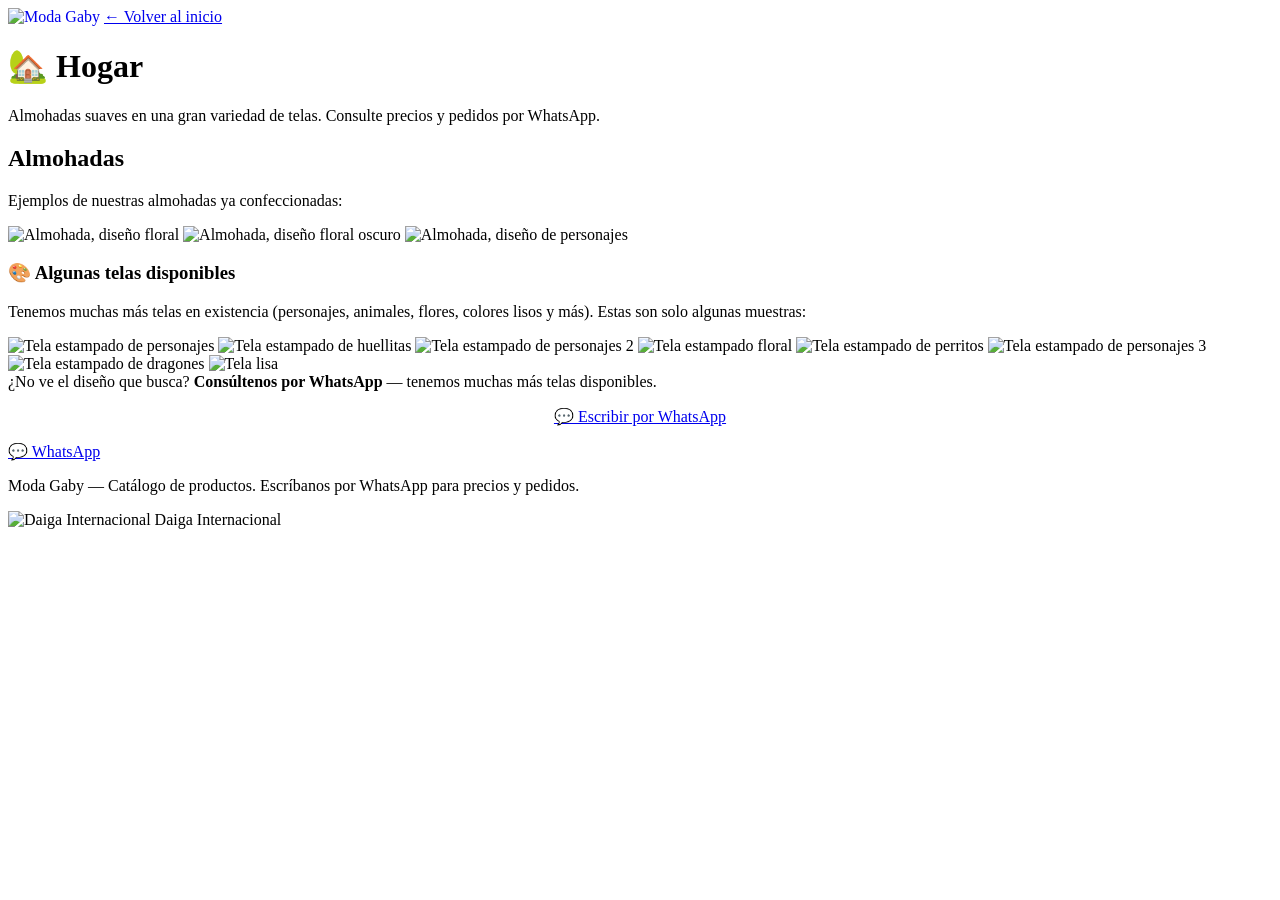
==== hogar.html @ f130ff2a "Add files via upload" ====
<!DOCTYPE html>
<html lang="es">
<head>
<meta charset="UTF-8">
<meta name="viewport" content="width=device-width, initial-scale=1.0">
<title>Moda Gaby — Hogar</title>
<link rel="preconnect" href="https://fonts.googleapis.com">
<link href="https://fonts.googleapis.com/css2?family=Quicksand:wght@500;600;700&display=swap" rel="stylesheet">
<link rel="stylesheet" href="css/style.css">
</head>
<body>

<header class="site-header">
  <a href="index.html" class="logo" style="text-decoration:none;"><img src="img/logo/moda-gaby-logo.png" alt="Moda Gaby"></a>
  <a class="back-link" href="index.html">&larr; Volver al inicio</a>
</header>

<main class="wrap">
  <div class="page-intro">
    <h1>🏡 Hogar</h1>
    <p>Almohadas suaves en una gran variedad de telas. Consulte precios y pedidos por WhatsApp.</p>
  </div>

  <section class="category" id="almohadas">
    <h2>Almohadas</h2>
    <p class="desc">Ejemplos de nuestras almohadas ya confeccionadas:</p>
    <div class="gallery">
      <img src="img/almohadas/almohada_01.jpg" alt="Almohada, diseño floral">
      <img src="img/almohadas/almohada_02.jpg" alt="Almohada, diseño floral oscuro">
      <img src="img/almohadas/almohada_03.jpg" alt="Almohada, diseño de personajes">
    </div>

    <div class="subgroup">
      <h3>🎨 Algunas telas disponibles</h3>
      <p class="desc">Tenemos muchas más telas en existencia (personajes, animales, flores, colores lisos y más). Estas son solo algunas muestras:</p>
      <div class="gallery">
        <img src="img/fabrics/tela_01.jpg" alt="Tela estampado de personajes">
        <img src="img/fabrics/tela_02.jpg" alt="Tela estampado de huellitas">
        <img src="img/fabrics/tela_03.jpg" alt="Tela estampado de personajes 2">
        <img src="img/fabrics/tela_04.jpg" alt="Tela estampado floral">
        <img src="img/fabrics/tela_05.jpg" alt="Tela estampado de perritos">
        <img src="img/fabrics/tela_06.jpg" alt="Tela estampado de personajes 3">
        <img src="img/fabrics/tela_07.jpg" alt="Tela estampado de dragones">
        <img src="img/fabrics/tela_08.jpg" alt="Tela lisa">
      </div>
    </div>

    <div class="note-box">
      ¿No ve el diseño que busca? <strong>Consúltenos por WhatsApp</strong> — tenemos muchas más telas disponibles.
    </div>
    <p style="text-align:center;">
      <a class="whatsapp-inline" href="https://wa.me/50683169550?text=Hola%2C%20vi%20su%20cat%C3%A1logo%20de%20almohadas%20de%20Moda%20Gaby%20y%20me%20interesa%20saber%20m%C3%A1s" target="_blank" rel="noopener">💬 Escribir por WhatsApp</a>
    </p>
  </section>
</main>

<a class="whatsapp-float" href="https://wa.me/50683169550?text=Hola%2C%20vi%20su%20cat%C3%A1logo%20de%20almohadas%20de%20Moda%20Gaby%20y%20me%20interesa%20saber%20m%C3%A1s" target="_blank" rel="noopener">
  💬 WhatsApp
</a>

<footer>
  <p>Moda Gaby — Catálogo de productos. Escríbanos por WhatsApp para precios y pedidos.</p>
  <div class="daiga">
    <img src="img/daiga/daiga-logo.png" alt="Daiga Internacional">
    <span>Daiga Internacional</span>
  </div>
</footer>

</body>
</html>
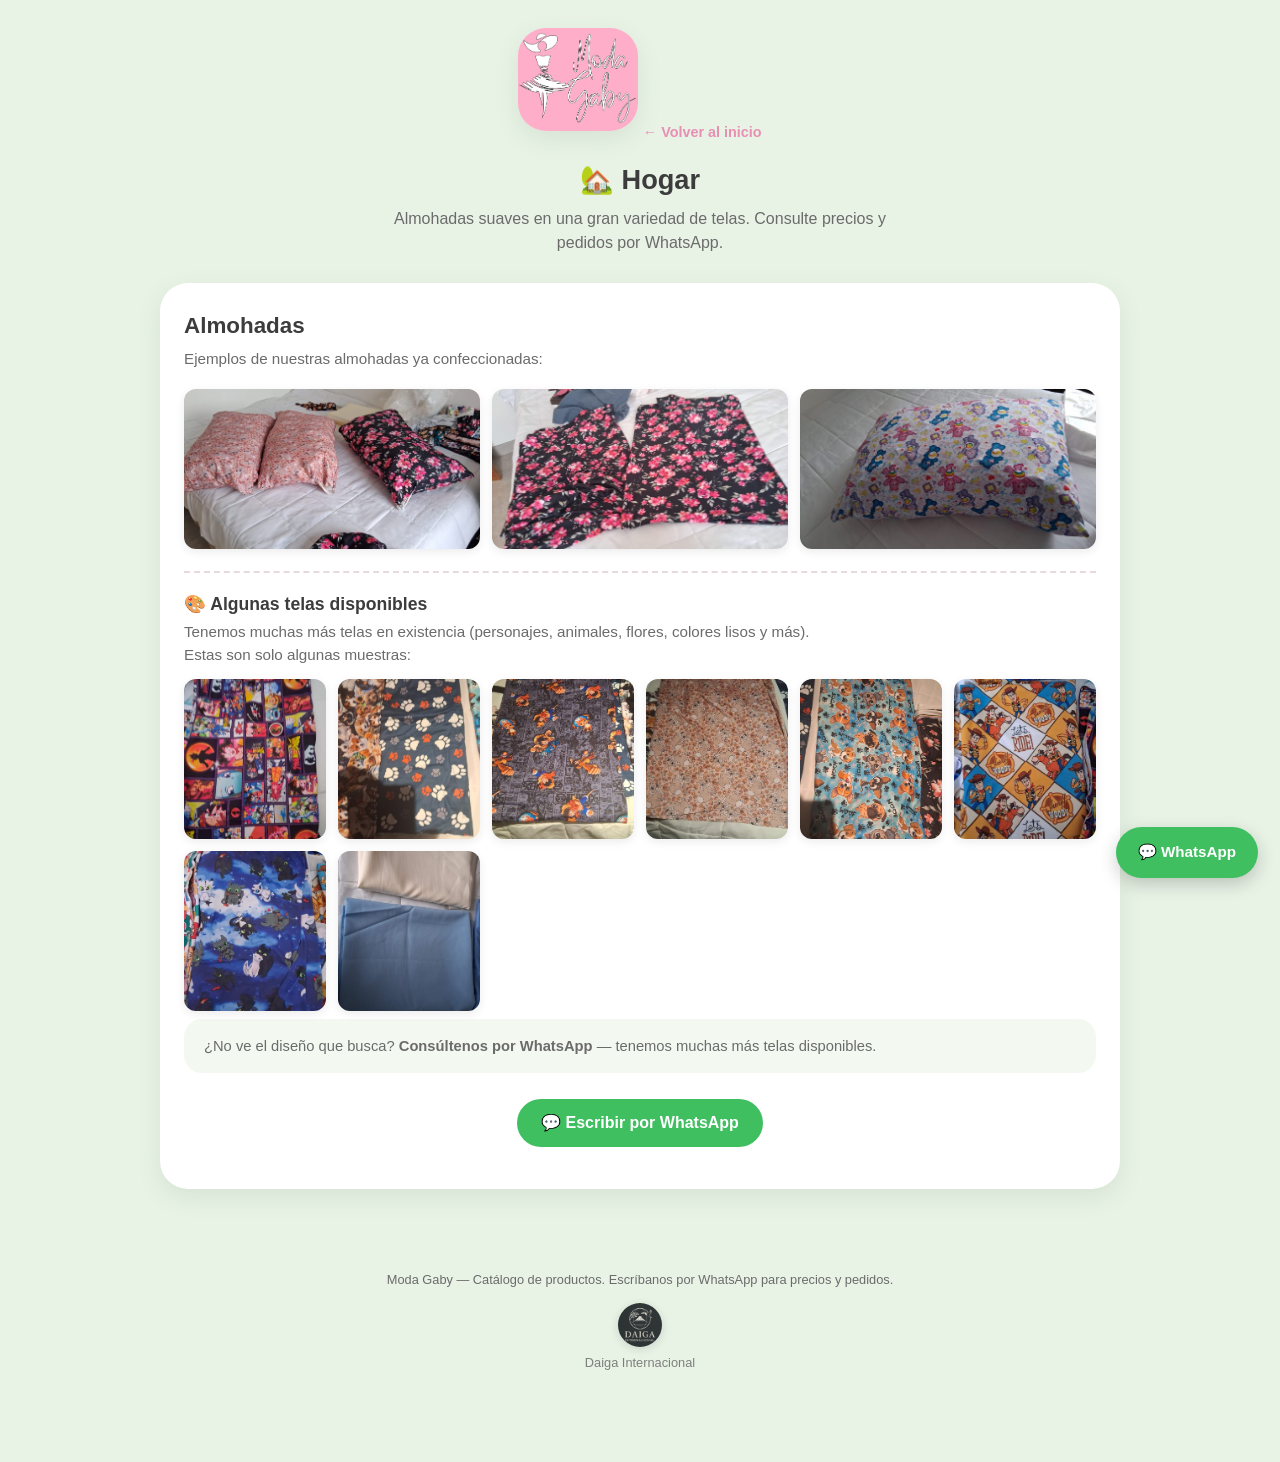
==== commit c208f4e9: "Add files via upload" ====
--- a/hogar.html
+++ b/hogar.html
@@ -10,7 +10,7 @@
 </head>
 <body>
 
-<header class="site-header">
+<header class="site-header compact">
   <a href="index.html" class="logo" style="text-decoration:none;"><img src="img/logo/moda-gaby-logo.png" alt="Moda Gaby"></a>
   <a class="back-link" href="index.html">&larr; Volver al inicio</a>
 </header>
--- a/css/style.css
+++ b/css/style.css
@@ -0,0 +1,280 @@
+:root {
+  --bg: #e8f3e6;
+  --bg-soft: #f3f9f1;
+  --card: #ffffff;
+  --pink: #f5c2d9;
+  --pink-dark: #e88fb3;
+  --text: #3c3c3c;
+  --text-soft: #6b6b6b;
+  --radius-lg: 28px;
+  --radius-md: 18px;
+  --radius-sm: 12px;
+  --shadow: 0 8px 24px rgba(60, 90, 60, 0.10);
+}
+
+* { box-sizing: border-box; }
+
+html { scroll-behavior: smooth; }
+
+body {
+  margin: 0;
+  background: var(--bg);
+  color: var(--text);
+  font-family: 'Quicksand', 'Trebuchet MS', sans-serif;
+  line-height: 1.5;
+}
+
+a { color: inherit; }
+
+img { max-width: 100%; display: block; }
+
+.wrap {
+  max-width: 1000px;
+  margin: 0 auto;
+  padding: 0 20px;
+}
+
+/* ---------- Header ---------- */
+
+.site-header {
+  padding: 28px 0 12px;
+  text-align: center;
+}
+
+.logo {
+  display: inline-block;
+  max-width: 220px;
+  margin: 0 auto 6px;
+  border-radius: var(--radius-lg);
+  overflow: hidden;
+  box-shadow: var(--shadow);
+}
+
+.logo img { width: 100%; }
+
+.site-header.compact .logo {
+  max-width: 120px;
+}
+
+.tagline {
+  color: var(--text-soft);
+  font-size: 1rem;
+  margin: 10px auto 0;
+  max-width: 480px;
+}
+
+.back-link {
+  display: inline-block;
+  margin: 14px 0 0;
+  font-size: 0.9rem;
+  color: var(--pink-dark);
+  text-decoration: none;
+  font-weight: 700;
+}
+.back-link:hover { text-decoration: underline; }
+
+/* ---------- Home hub cards ---------- */
+
+.hub {
+  display: flex;
+  flex-wrap: wrap;
+  gap: 24px;
+  justify-content: center;
+  padding: 30px 0 50px;
+}
+
+.hub-card {
+  background: var(--card);
+  border-radius: var(--radius-lg);
+  box-shadow: var(--shadow);
+  width: 280px;
+  padding: 28px 24px;
+  text-align: center;
+  text-decoration: none;
+  color: var(--text);
+  transition: transform 0.15s ease;
+  border: 3px solid transparent;
+}
+
+.hub-card:hover {
+  transform: translateY(-4px);
+  border-color: var(--pink);
+}
+
+.hub-card .emoji-badge {
+  font-size: 2.6rem;
+  display: inline-block;
+  background: var(--bg-soft);
+  width: 84px;
+  height: 84px;
+  line-height: 84px;
+  border-radius: 50%;
+  margin-bottom: 14px;
+}
+
+.hub-card h2 {
+  margin: 0 0 8px;
+  font-size: 1.3rem;
+}
+
+.hub-card p {
+  color: var(--text-soft);
+  font-size: 0.92rem;
+  margin: 0;
+}
+
+/* ---------- Category sections ---------- */
+
+.category {
+  background: var(--card);
+  border-radius: var(--radius-lg);
+  box-shadow: var(--shadow);
+  padding: 26px 24px;
+  margin: 0 0 28px;
+}
+
+.category h2 {
+  margin: 0 0 6px;
+  font-size: 1.4rem;
+}
+
+.category .desc {
+  color: var(--text-soft);
+  font-size: 0.95rem;
+  margin: 0 0 18px;
+  max-width: 640px;
+}
+
+.gallery {
+  display: grid;
+  grid-template-columns: repeat(auto-fit, minmax(140px, 1fr));
+  gap: 12px;
+}
+
+.gallery img {
+  width: 100%;
+  height: 160px;
+  object-fit: cover;
+  border-radius: var(--radius-sm);
+  box-shadow: 0 3px 10px rgba(0,0,0,0.08);
+}
+
+.subgroup {
+  margin-top: 22px;
+  padding-top: 18px;
+  border-top: 2px dashed #e6d9df;
+}
+.subgroup:first-of-type { margin-top: 0; padding-top: 0; border-top: none; }
+
+.subgroup h3 {
+  margin: 0 0 4px;
+  font-size: 1.1rem;
+  display: flex;
+  align-items: center;
+  gap: 8px;
+}
+
+.subgroup .desc {
+  margin-bottom: 12px;
+}
+
+.note-box {
+  background: var(--bg-soft);
+  border-radius: var(--radius-md);
+  padding: 16px 20px;
+  margin-top: 8px;
+  font-size: 0.92rem;
+  color: var(--text-soft);
+}
+
+/* ---------- Section intro (page-level) ---------- */
+
+.page-intro {
+  text-align: center;
+  padding: 4px 0 28px;
+}
+
+.page-intro h1 {
+  margin: 0 0 6px;
+  font-size: 1.7rem;
+}
+
+.page-intro p {
+  color: var(--text-soft);
+  max-width: 520px;
+  margin: 0 auto;
+}
+
+/* ---------- Paw decoration ---------- */
+
+.paw-divider {
+  text-align: center;
+  font-size: 1.3rem;
+  letter-spacing: 18px;
+  color: var(--pink);
+  margin: 6px 0 24px;
+  user-select: none;
+}
+
+/* ---------- WhatsApp button ---------- */
+
+.whatsapp-float {
+  position: fixed;
+  bottom: 22px;
+  right: 22px;
+  background: #3fbf60;
+  color: #fff;
+  border-radius: 50px;
+  padding: 14px 22px;
+  font-weight: 700;
+  text-decoration: none;
+  box-shadow: 0 6px 18px rgba(0,0,0,0.2);
+  display: flex;
+  align-items: center;
+  gap: 8px;
+  z-index: 50;
+  font-size: 0.95rem;
+}
+
+.whatsapp-inline {
+  display: inline-flex;
+  align-items: center;
+  gap: 8px;
+  background: #3fbf60;
+  color: #fff;
+  border-radius: 50px;
+  padding: 12px 24px;
+  text-decoration: none;
+  font-weight: 700;
+  margin-top: 10px;
+}
+
+/* ---------- Footer ---------- */
+
+footer {
+  text-align: center;
+  padding: 40px 20px 90px;
+  color: var(--text-soft);
+  font-size: 0.8rem;
+}
+
+footer .daiga {
+  margin-top: 14px;
+  display: flex;
+  flex-direction: column;
+  align-items: center;
+  gap: 6px;
+  opacity: 0.85;
+}
+
+footer .daiga img {
+  width: 44px;
+  height: 44px;
+  border-radius: 50%;
+  box-shadow: 0 2px 8px rgba(0,0,0,0.15);
+}
+
+@media (max-width: 480px) {
+  .gallery img { height: 130px; }
+  .hub-card { width: 100%; max-width: 320px; }
+}
